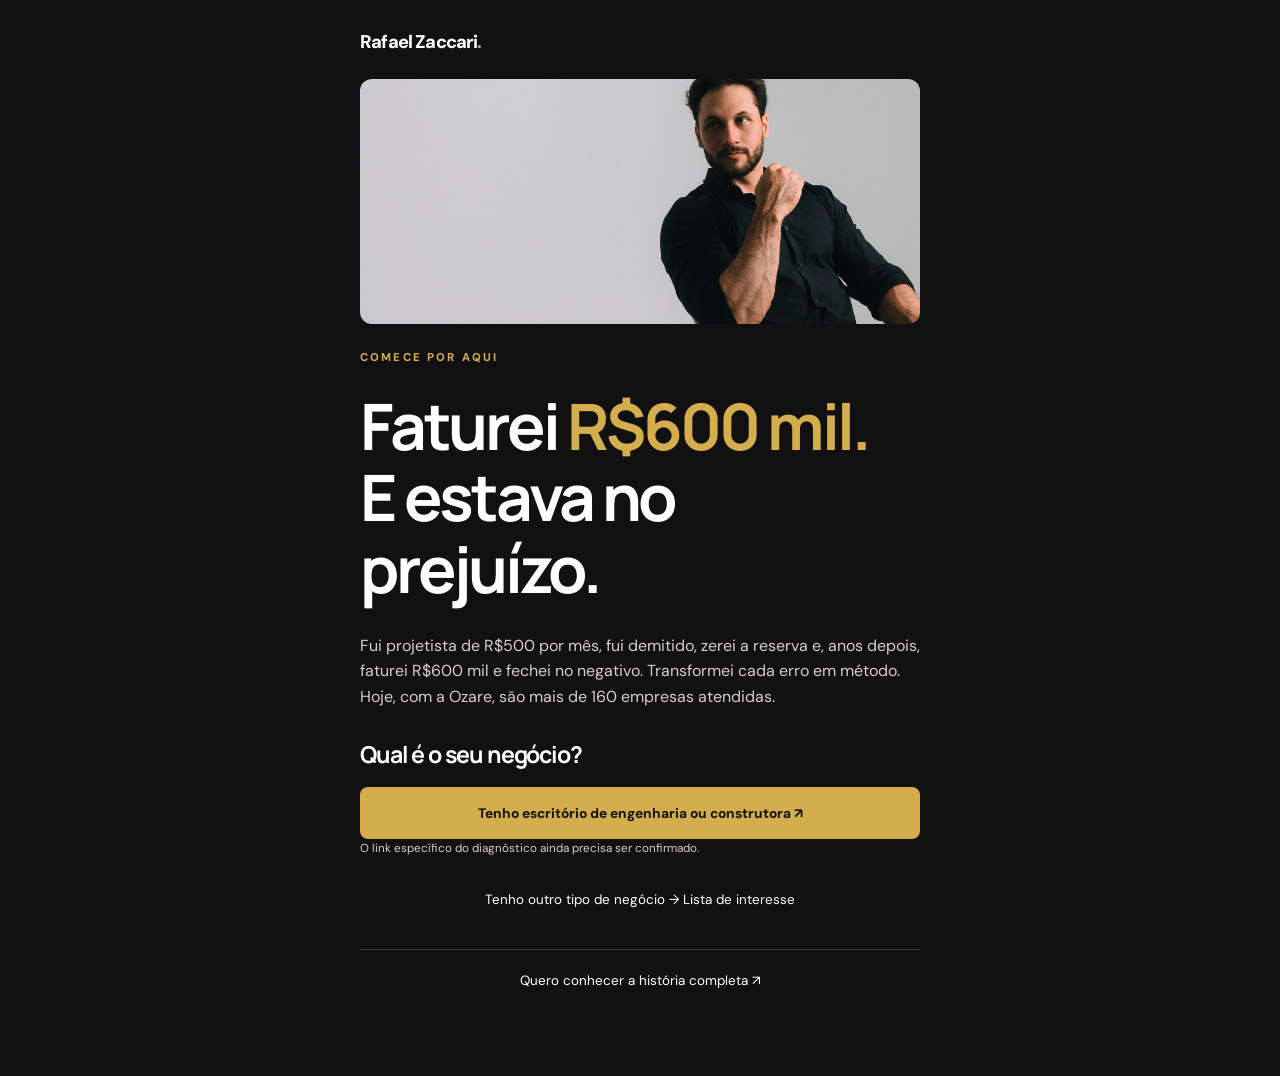
==== comece/index.html @ f2f5e9b7 "Add files via upload" ====
<!doctype html><html lang="pt-BR"><head><meta charset="utf-8"><meta name="viewport" content="width=device-width, initial-scale=1"><meta name="theme-color" content="#111112"><title>Comece aqui — Rafael Zaccari</title><meta name="description" content="Conheça Rafael Zaccari e descubra como começar a estruturar seu negócio."><link rel="icon" href="/favicon.svg" type="image/svg+xml"><link rel="stylesheet" href="/styles.css"></head><body class="start-page"><main class="start-wrap"><a class="start-brand" href="/">Rafael Zaccari<span class="gold-dot">.</span></a><div class="start-image" role="img" aria-label="Retrato de Rafael Zaccari"></div><p class="eyebrow gold">COMECE POR AQUI</p><h1>Faturei <em>R$600 mil.</em><br>E estava no prejuízo.</h1><p>Fui projetista de R$500 por mês, fui demitido, zerei a reserva e, anos depois, faturei R$600 mil e fechei no negativo. Transformei cada erro em método. Hoje, com a Ozare, são mais de 160 empresas atendidas.</p><h2>Qual é o seu negócio?</h2><a class="button full" href="https://ozare.com.br" target="_blank" rel="noopener noreferrer">Tenho escritório de engenharia ou construtora ↗</a><p class="start-notice">O link específico do diagnóstico ainda precisa ser confirmado.</p><a class="start-alt" href="/#interesse">Tenho outro tipo de negócio → Lista de interesse</a><a class="start-back" href="/#historia">Quero conhecer a história completa ↗</a></main></body></html>
---- styles.css ----
@import url('https://fonts.googleapis.com/css2?family=DM+Sans:wght@400;500;600;700;800&family=Manrope:wght@400;500;600;700;800&display=swap');:root{--black:#111112;--gold:#d4ad4d;--white:#f7f5ef;--gray:#b7b5b1}*{box-sizing:border-box}html{scroll-behavior:smooth;scroll-padding-top:78px}body{margin:0;background:var(--white);color:var(--black);font-family:'DM Sans',Arial,sans-serif;line-height:1.6}a{color:inherit;text-decoration:none}button,input,textarea{font:inherit}button,a{touch-action:manipulation}h1,h2,h3,h4,p{margin-top:0}h1,h2,h3,h4{font-family:Manrope,'DM Sans',sans-serif;line-height:1.12;letter-spacing:-.05em}h2{font-size:clamp(2.3rem,5vw,5rem)}h3{font-size:clamp(1.3rem,2vw,2rem)}.container{width:min(1200px,calc(100% - 9vw));margin:auto}.skip{position:absolute;left:-9999px;top:0;z-index:100;background:white;padding:10px}.skip:focus{left:10px}.site-header{position:sticky;top:0;z-index:30;background:#111112f2;color:white;backdrop-filter:blur(16px);border-bottom:1px solid #ffffff22}.header-inner{height:78px;width:min(1380px,calc(100% - 8vw));margin:auto;display:flex;align-items:center;justify-content:space-between;gap:25px}.wordmark,.start-brand{font-weight:800;white-space:nowrap;letter-spacing:-.045em;font-size:1.15rem}.gold-dot,.gold{color:var(--gold)}.desktop-nav{display:flex;gap:25px;font-size:.83rem}.desktop-nav a:hover,.footer a:hover{color:var(--gold)}.button{display:inline-flex;justify-content:center;align-items:center;gap:10px;padding:15px 22px;border:0;border-radius:8px;background:var(--gold);color:#17140c;font-weight:800;font-size:.86rem;transition:transform .2s,background .2s;cursor:pointer}.button:hover{transform:translateY(-2px);background:#e7c368}.button-small{padding:11px 15px;font-size:.76rem}.menu-toggle{display:none;border:0;background:none;padding:8px;cursor:pointer}.menu-toggle span{display:block;width:24px;height:2px;background:white;margin:6px}.mobile-nav{padding:20px 6vw;background:#191919}.mobile-nav a{display:block;padding:10px 0}.mobile-nav[hidden]{display:none}.eyebrow{font-size:.71rem;letter-spacing:.19em;font-weight:800;margin-bottom:22px}.eyebrow.light{color:#f1d28b}.hero-photo,.revenue-photo,.instagram-section{position:relative;background-size:cover;background-position:center;color:white}.hero-photo{min-height:min(840px,calc(100svh - 78px));background-image:linear-gradient(90deg,#080809ef 0%,#080809b3 37%,transparent 78%),url('/hero.jpg');display:flex;align-items:center}.hero-inner{position:relative;z-index:1;padding:100px 0}.hero-text{max-width:720px}.hero-text h1{font-size:clamp(4.4rem,9vw,9rem);line-height:.94;margin-bottom:28px}.hero-role{font-size:clamp(1.1rem,2vw,1.6rem);font-weight:600;max-width:530px}.hero-motto{font-size:1.05rem;color:#e2e0da;margin-top:26px}.hero-motto strong{color:white}.actions{display:flex;align-items:center;gap:24px;flex-wrap:wrap;margin-top:32px}.text-action,.inline-link{font-weight:800;font-size:.86rem}.text-action:hover,.inline-link:hover{color:var(--gold)}.hero-scroll{position:absolute;bottom:25px;left:4.5vw;font-size:.65rem;letter-spacing:.17em}.revenue-photo{min-height:700px;background-image:linear-gradient(90deg,#09090bf2 0%,#09090bd4 36%,#09090b16 75%),url('/faturei-600mil.jpg');display:flex;align-items:center}.revenue-inner{padding:120px 0}.revenue-copy{max-width:690px}.revenue-copy h2{font-size:clamp(3rem,5.6vw,6rem)}.revenue-copy h2 em,.start-wrap h1 em{font-style:normal;color:var(--gold)}.revenue-copy>p:not(.eyebrow){max-width:580px;font-size:1.06rem;color:#dedbd4}.revenue-tagline{font-weight:800;color:white!important;margin:32px 0}.section{padding:125px 0}.section-head{display:flex;justify-content:space-between;gap:60px;align-items:end;margin-bottom:55px}.section-head h2{max-width:780px;margin-bottom:0}.section-head h2 span,.duo h2 span,.big-heading span,.footer h2 span{color:var(--gold)}.section-head>p{max-width:370px}.timeline{border-top:1px solid #cfcac0}.chapter{display:grid;grid-template-columns:100px 1fr;gap:35px;padding:28px 0;border-bottom:1px solid #cfcac0}.chapter-no{font-weight:800;color:#9b812f}.chapter h3{margin-bottom:10px}.chapter p{max-width:760px;margin-bottom:0}.chapter.featured{background:#eae2ce;padding-left:20px;padding-right:20px}.story blockquote{font-size:clamp(1.7rem,3vw,3rem);font-weight:800;letter-spacing:-.04em;line-height:1.2;margin:70px 0 0;max-width:900px}.story blockquote span{color:#a58435}.duo{display:grid;grid-template-columns:1fr 1fr;background:#111112;color:white;min-height:650px}.duo-photo{background:url('/dafni.jpg') center left /cover no-repeat;min-height:580px}.duo-content{padding:clamp(50px,8vw,130px);align-self:center}.duo-content p:not(.eyebrow){max-width:530px;color:#dad9d6}.dark-section{background:#151516;color:white}.big-heading{margin-bottom:55px}.belief-grid{display:grid;grid-template-columns:repeat(3,1fr);gap:20px}.belief-grid article{border-top:2px solid var(--gold);padding:30px;background:#ffffff0a}.belief-grid article>span,.company small,.choice-card small{font-size:.67rem;letter-spacing:.12em;color:var(--gold);font-weight:800}.belief-grid p{color:#bcbab5}.ecosystem .section-head{align-items:start}.metrics{display:grid;grid-template-columns:repeat(3,1fr);gap:20px;margin:60px 0}.metrics>div{border-top:1px solid #d0c7b6;padding-top:25px}.metrics strong{display:block;font-size:clamp(2.8rem,6vw,5.5rem);letter-spacing:-.07em;line-height:1;color:#a8893b}.metrics span{display:block;margin-top:15px}.ecosystem-header{display:flex;align-items:center;justify-content:space-between;gap:20px}.company-grid{display:grid;grid-template-columns:repeat(3,1fr);gap:16px;margin:25px 0 80px}.company{background:#ebe7de;border-radius:10px;padding:32px;min-height:260px;display:flex;flex-direction:column}.company h4{font-size:1.5rem;margin:25px 0 8px}.company p{font-size:.9rem}.company>span{margin-top:auto;font-weight:800}.company.pending{opacity:.7}.method{display:grid;grid-template-columns:1fr 1.25fr;gap:60px;background:#191919;color:white;padding:clamp(28px,5vw,70px);border-radius:14px}.method h3{font-size:clamp(2rem,4vw,3.6rem)}.method ol{padding:0;margin:0;list-style:none}.method li{display:grid;grid-template-columns:42px 125px 1fr;gap:10px;align-items:start;border-bottom:1px solid #ffffff2b;padding:15px 0}.method li strong{color:var(--gold)}.method li span{font-size:.83rem;color:#c8c4bc}.instagram-section{background-image:linear-gradient(90deg,#0b0b0cf2 0%,#0b0b0cbd 60%,#0b0b0c80),url('/instagram-fundo.jpg');padding:140px 0}.instagram-inner{display:grid;grid-template-columns:1fr 1fr;gap:55px;align-items:center}.instagram-copy h2{font-size:clamp(2.8rem,5vw,5rem)}.instagram-copy p:not(.eyebrow){max-width:440px}.post-grid{display:grid;grid-template-columns:repeat(3,1fr);gap:10px}.post-card{min-height:270px;background:#d6ac4c20;border:1px solid #d6ac4c88;border-radius:10px;padding:15px;display:flex;flex-direction:column;justify-content:space-between;transition:transform .2s}.post-card:hover{transform:translateY(-5px);background:#d6ac4c35}.post-label{font-size:.66rem;letter-spacing:.1em;color:#f6d58b}.post-bottom{font-weight:800;font-size:.85rem}.talk{padding:110px 0}.talk-inner{display:grid;grid-template-columns:1.25fr 1fr;gap:80px;align-items:center}.talk p:not(.eyebrow){color:#d1cfc9}.notice{display:block;font-size:.7rem;color:#a6a39d;margin-top:12px}.choose h2{margin-bottom:20px}.choose-lead{max-width:650px}.choice-grid{display:grid;grid-template-columns:1fr 1fr;gap:18px;margin:40px 0}.choice-card{background:#eae4d8;border-radius:12px;padding:35px;display:block}.choice-card h3{margin:18px 0}.interest-panel{display:grid;grid-template-columns:1fr 1fr;gap:50px;padding:55px;background:#161617;color:white;border-radius:14px}.interest-panel form{display:grid;gap:14px}.interest-panel label{font-size:.83rem;font-weight:700}.interest-panel input,.interest-panel textarea{width:100%;display:block;margin-top:5px;background:#252526;border:1px solid #555;color:white;border-radius:7px;padding:12px;outline-offset:3px}.form-feedback{font-size:.8rem;color:#f0d58e}.footer{padding:95px 0 30px}.footer h2{font-size:clamp(2.5rem,5vw,5rem)}.footer-bottom{display:flex;justify-content:space-between;gap:20px;align-items:center;border-top:1px solid #ffffff36;padding-top:25px;margin-top:85px;font-size:.78rem}.footer-bottom>div{display:flex;gap:25px;flex-wrap:wrap}.start-page{background:#111112;color:white}.start-wrap{width:min(560px,calc(100% - 40px));margin:auto;padding:28px 0 65px}.start-brand{display:inline-block;margin-bottom:22px}.start-image{height:245px;background:url('/hero.jpg') center right /cover;border-radius:12px}.start-wrap .eyebrow{margin-top:25px}.start-wrap h1{font-size:clamp(2.6rem,7vw,4rem);margin:20px 0 28px}.start-wrap>p:not(.eyebrow){color:#d2d0c9}.start-wrap h2{font-size:1.45rem;margin-top:32px}.full{width:100%}.start-notice{font-size:.73rem!important}.start-alt,.start-back{display:block;text-align:center;padding:20px 0;font-size:.84rem}.start-back{border-top:1px solid #ffffff2a;margin-top:18px}@media(max-width:900px){.desktop-nav,.header-cta{display:none}.menu-toggle{display:block}.section-head,.talk-inner,.instagram-inner,.interest-panel,.method{grid-template-columns:1fr;display:grid;gap:25px}.belief-grid,.company-grid{grid-template-columns:1fr}.duo{grid-template-columns:1fr}.duo-photo{min-height:500px;background-position:center 25%}.duo-content{padding:65px 7vw}.metrics{gap:15px}.post-card{min-height:190px}.hero-photo{background-position:58% center}.revenue-photo{background-position:58% center}.section{padding:85px 0}}@media(max-width:600px){.container{width:calc(100% - 38px)}.header-inner{height:66px;width:calc(100% - 38px)}.hero-photo{min-height:780px;background-image:linear-gradient(0deg,#080809fa 0%,#080809e8 37%,#08080933 90%),url('/hero.jpg');background-position:65% top;align-items:end}.hero-inner{padding:300px 0 100px}.hero-text h1{font-size:clamp(3.9rem,15vw,6rem)}.hero-scroll{left:19px}.revenue-photo{min-height:790px;background-image:linear-gradient(0deg,#080809f7 0%,#080809e5 50%,#08080925 100%),url('/faturei-600mil.jpg');background-position:70% top;align-items:end}.revenue-inner{padding:280px 0 70px}.revenue-copy h2{font-size:clamp(2.6rem,10vw,4.3rem)}.chapter{grid-template-columns:45px 1fr;gap:12px}.chapter.featured{padding:20px 12px}.duo-photo{min-height:400px;background-position:26% center}.metrics{grid-template-columns:1fr}.metrics>div{padding-top:15px}.company-grid{margin-bottom:40px}.method li{grid-template-columns:30px 1fr;gap:6px}.method li span{grid-column:2}.instagram-section{padding:95px 0}.post-grid{grid-template-columns:1fr 1fr}.post-card{min-height:165px}.post-card:last-child{grid-column:1/-1;min-height:110px}.choice-grid{grid-template-columns:1fr}.interest-panel{padding:30px 22px}.footer-bottom{align-items:start;flex-direction:column}.start-image{height:205px}}@media(prefers-reduced-motion:reduce){html{scroll-behavior:auto}*,*:before,*:after{transition:none!important}}
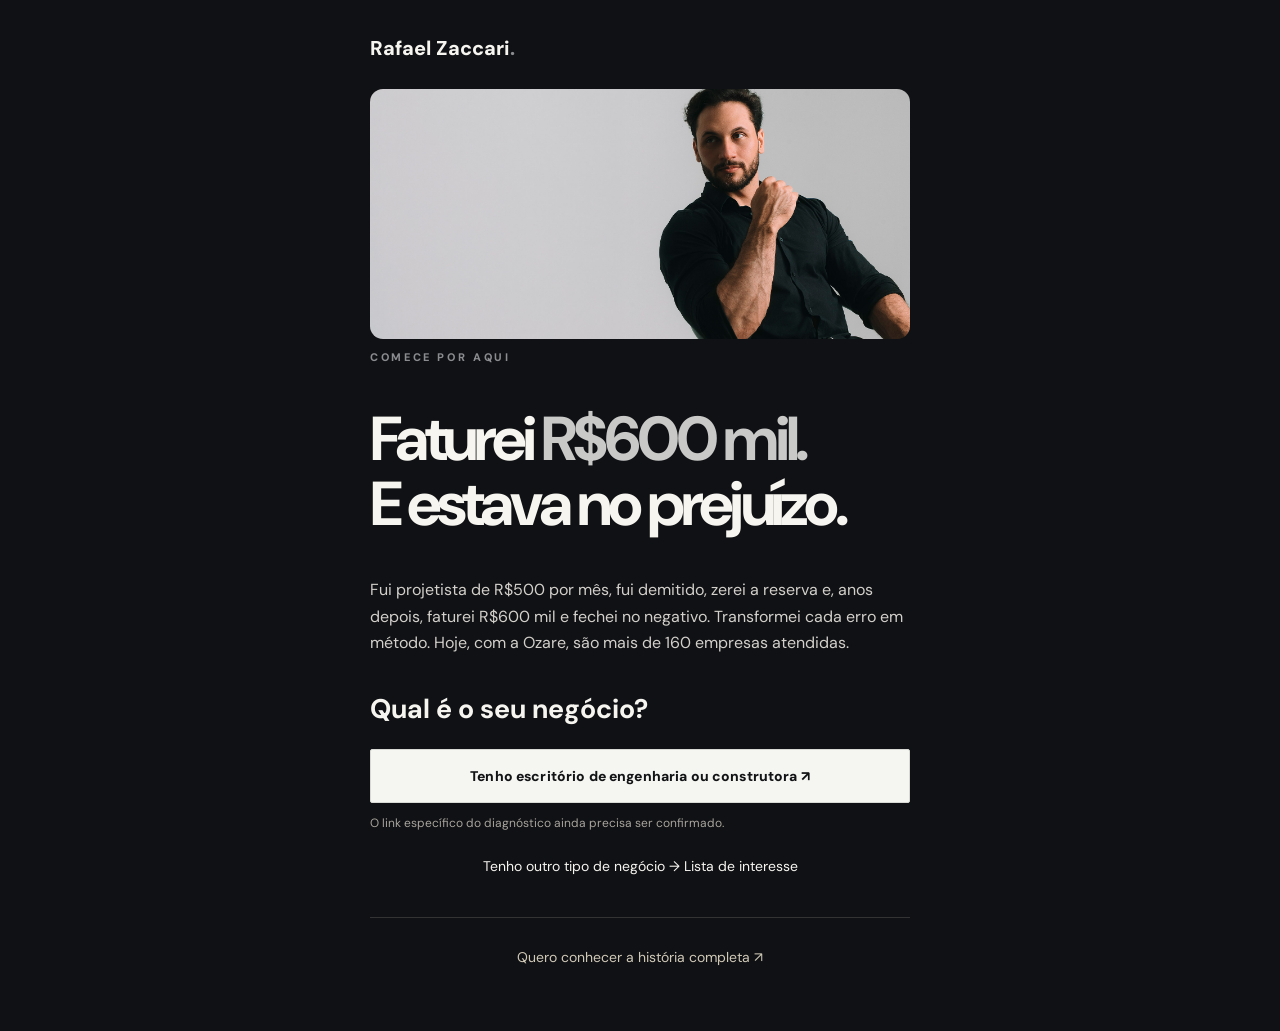
==== commit d64f54d7: "Add files via upload" ====
--- a/comece/index.html
+++ b/comece/index.html
@@ -1 +1 @@
-<!doctype html><html lang="pt-BR"><head><meta charset="utf-8"><meta name="viewport" content="width=device-width, initial-scale=1"><meta name="theme-color" content="#111112"><title>Comece aqui — Rafael Zaccari</title><meta name="description" content="Conheça Rafael Zaccari e descubra como começar a estruturar seu negócio."><link rel="icon" href="/favicon.svg" type="image/svg+xml"><link rel="stylesheet" href="/styles.css"></head><body class="start-page"><main class="start-wrap"><a class="start-brand" href="/">Rafael Zaccari<span class="gold-dot">.</span></a><div class="start-image" role="img" aria-label="Retrato de Rafael Zaccari"></div><p class="eyebrow gold">COMECE POR AQUI</p><h1>Faturei <em>R$600 mil.</em><br>E estava no prejuízo.</h1><p>Fui projetista de R$500 por mês, fui demitido, zerei a reserva e, anos depois, faturei R$600 mil e fechei no negativo. Transformei cada erro em método. Hoje, com a Ozare, são mais de 160 empresas atendidas.</p><h2>Qual é o seu negócio?</h2><a class="button full" href="https://ozare.com.br" target="_blank" rel="noopener noreferrer">Tenho escritório de engenharia ou construtora ↗</a><p class="start-notice">O link específico do diagnóstico ainda precisa ser confirmado.</p><a class="start-alt" href="/#interesse">Tenho outro tipo de negócio → Lista de interesse</a><a class="start-back" href="/#historia">Quero conhecer a história completa ↗</a></main></body></html>+<!doctype html><html lang="pt-BR"><head><meta charset="utf-8"><meta name="viewport" content="width=device-width,initial-scale=1"><meta name="theme-color" content="#111113"><link rel="stylesheet" href="/styles.css"><link rel="icon" href="/favicon.svg" type="image/svg+xml"><title>Comece aqui | Rafael Zaccari</title><meta name="description" content="Descubra por onde começar a estruturar sua empresa. Rafael Zaccari, fundador do ecossistema Ozare."></head><body class="start-page"><main class="start-wrap"><a class="start-brand" href="/">Rafael Zaccari<span class="gold-dot">.</span></a><div class="start-image" role="img" aria-label="Retrato de Rafael Zaccari"></div><p class="eyebrow gold">COMECE POR AQUI</p><h1>Faturei <em>R$600 mil.</em><br>E estava no prejuízo.</h1><p>Fui projetista de R$500 por mês, fui demitido, zerei a reserva e, anos depois, faturei R$600 mil e fechei no negativo. Transformei cada erro em método. Hoje, com a Ozare, são mais de 160 empresas atendidas.</p><h2>Qual é o seu negócio?</h2><a class="button full" href="https://ozare.com.br">Tenho escritório de engenharia ou construtora ↗</a><p class="start-notice">O link específico do diagnóstico ainda precisa ser confirmado.</p><a class="start-alt" href="/#interesse">Tenho outro tipo de negócio → Lista de interesse</a><a class="start-back" href="/#historia">Quero conhecer a história completa ↗</a></main></body></html>
--- a/styles.css
+++ b/styles.css
@@ -1 +1,16 @@
-@import url('https://fonts.googleapis.com/css2?family=DM+Sans:wght@400;500;600;700;800&family=Manrope:wght@400;500;600;700;800&display=swap');:root{--black:#111112;--gold:#d4ad4d;--white:#f7f5ef;--gray:#b7b5b1}*{box-sizing:border-box}html{scroll-behavior:smooth;scroll-padding-top:78px}body{margin:0;background:var(--white);color:var(--black);font-family:'DM Sans',Arial,sans-serif;line-height:1.6}a{color:inherit;text-decoration:none}button,input,textarea{font:inherit}button,a{touch-action:manipulation}h1,h2,h3,h4,p{margin-top:0}h1,h2,h3,h4{font-family:Manrope,'DM Sans',sans-serif;line-height:1.12;letter-spacing:-.05em}h2{font-size:clamp(2.3rem,5vw,5rem)}h3{font-size:clamp(1.3rem,2vw,2rem)}.container{width:min(1200px,calc(100% - 9vw));margin:auto}.skip{position:absolute;left:-9999px;top:0;z-index:100;background:white;padding:10px}.skip:focus{left:10px}.site-header{position:sticky;top:0;z-index:30;background:#111112f2;color:white;backdrop-filter:blur(16px);border-bottom:1px solid #ffffff22}.header-inner{height:78px;width:min(1380px,calc(100% - 8vw));margin:auto;display:flex;align-items:center;justify-content:space-between;gap:25px}.wordmark,.start-brand{font-weight:800;white-space:nowrap;letter-spacing:-.045em;font-size:1.15rem}.gold-dot,.gold{color:var(--gold)}.desktop-nav{display:flex;gap:25px;font-size:.83rem}.desktop-nav a:hover,.footer a:hover{color:var(--gold)}.button{display:inline-flex;justify-content:center;align-items:center;gap:10px;padding:15px 22px;border:0;border-radius:8px;background:var(--gold);color:#17140c;font-weight:800;font-size:.86rem;transition:transform .2s,background .2s;cursor:pointer}.button:hover{transform:translateY(-2px);background:#e7c368}.button-small{padding:11px 15px;font-size:.76rem}.menu-toggle{display:none;border:0;background:none;padding:8px;cursor:pointer}.menu-toggle span{display:block;width:24px;height:2px;background:white;margin:6px}.mobile-nav{padding:20px 6vw;background:#191919}.mobile-nav a{display:block;padding:10px 0}.mobile-nav[hidden]{display:none}.eyebrow{font-size:.71rem;letter-spacing:.19em;font-weight:800;margin-bottom:22px}.eyebrow.light{color:#f1d28b}.hero-photo,.revenue-photo,.instagram-section{position:relative;background-size:cover;background-position:center;color:white}.hero-photo{min-height:min(840px,calc(100svh - 78px));background-image:linear-gradient(90deg,#080809ef 0%,#080809b3 37%,transparent 78%),url('/hero.jpg');display:flex;align-items:center}.hero-inner{position:relative;z-index:1;padding:100px 0}.hero-text{max-width:720px}.hero-text h1{font-size:clamp(4.4rem,9vw,9rem);line-height:.94;margin-bottom:28px}.hero-role{font-size:clamp(1.1rem,2vw,1.6rem);font-weight:600;max-width:530px}.hero-motto{font-size:1.05rem;color:#e2e0da;margin-top:26px}.hero-motto strong{color:white}.actions{display:flex;align-items:center;gap:24px;flex-wrap:wrap;margin-top:32px}.text-action,.inline-link{font-weight:800;font-size:.86rem}.text-action:hover,.inline-link:hover{color:var(--gold)}.hero-scroll{position:absolute;bottom:25px;left:4.5vw;font-size:.65rem;letter-spacing:.17em}.revenue-photo{min-height:700px;background-image:linear-gradient(90deg,#09090bf2 0%,#09090bd4 36%,#09090b16 75%),url('/faturei-600mil.jpg');display:flex;align-items:center}.revenue-inner{padding:120px 0}.revenue-copy{max-width:690px}.revenue-copy h2{font-size:clamp(3rem,5.6vw,6rem)}.revenue-copy h2 em,.start-wrap h1 em{font-style:normal;color:var(--gold)}.revenue-copy>p:not(.eyebrow){max-width:580px;font-size:1.06rem;color:#dedbd4}.revenue-tagline{font-weight:800;color:white!important;margin:32px 0}.section{padding:125px 0}.section-head{display:flex;justify-content:space-between;gap:60px;align-items:end;margin-bottom:55px}.section-head h2{max-width:780px;margin-bottom:0}.section-head h2 span,.duo h2 span,.big-heading span,.footer h2 span{color:var(--gold)}.section-head>p{max-width:370px}.timeline{border-top:1px solid #cfcac0}.chapter{display:grid;grid-template-columns:100px 1fr;gap:35px;padding:28px 0;border-bottom:1px solid #cfcac0}.chapter-no{font-weight:800;color:#9b812f}.chapter h3{margin-bottom:10px}.chapter p{max-width:760px;margin-bottom:0}.chapter.featured{background:#eae2ce;padding-left:20px;padding-right:20px}.story blockquote{font-size:clamp(1.7rem,3vw,3rem);font-weight:800;letter-spacing:-.04em;line-height:1.2;margin:70px 0 0;max-width:900px}.story blockquote span{color:#a58435}.duo{display:grid;grid-template-columns:1fr 1fr;background:#111112;color:white;min-height:650px}.duo-photo{background:url('/dafni.jpg') center left /cover no-repeat;min-height:580px}.duo-content{padding:clamp(50px,8vw,130px);align-self:center}.duo-content p:not(.eyebrow){max-width:530px;color:#dad9d6}.dark-section{background:#151516;color:white}.big-heading{margin-bottom:55px}.belief-grid{display:grid;grid-template-columns:repeat(3,1fr);gap:20px}.belief-grid article{border-top:2px solid var(--gold);padding:30px;background:#ffffff0a}.belief-grid article>span,.company small,.choice-card small{font-size:.67rem;letter-spacing:.12em;color:var(--gold);font-weight:800}.belief-grid p{color:#bcbab5}.ecosystem .section-head{align-items:start}.metrics{display:grid;grid-template-columns:repeat(3,1fr);gap:20px;margin:60px 0}.metrics>div{border-top:1px solid #d0c7b6;padding-top:25px}.metrics strong{display:block;font-size:clamp(2.8rem,6vw,5.5rem);letter-spacing:-.07em;line-height:1;color:#a8893b}.metrics span{display:block;margin-top:15px}.ecosystem-header{display:flex;align-items:center;justify-content:space-between;gap:20px}.company-grid{display:grid;grid-template-columns:repeat(3,1fr);gap:16px;margin:25px 0 80px}.company{background:#ebe7de;border-radius:10px;padding:32px;min-height:260px;display:flex;flex-direction:column}.company h4{font-size:1.5rem;margin:25px 0 8px}.company p{font-size:.9rem}.company>span{margin-top:auto;font-weight:800}.company.pending{opacity:.7}.method{display:grid;grid-template-columns:1fr 1.25fr;gap:60px;background:#191919;color:white;padding:clamp(28px,5vw,70px);border-radius:14px}.method h3{font-size:clamp(2rem,4vw,3.6rem)}.method ol{padding:0;margin:0;list-style:none}.method li{display:grid;grid-template-columns:42px 125px 1fr;gap:10px;align-items:start;border-bottom:1px solid #ffffff2b;padding:15px 0}.method li strong{color:var(--gold)}.method li span{font-size:.83rem;color:#c8c4bc}.instagram-section{background-image:linear-gradient(90deg,#0b0b0cf2 0%,#0b0b0cbd 60%,#0b0b0c80),url('/instagram-fundo.jpg');padding:140px 0}.instagram-inner{display:grid;grid-template-columns:1fr 1fr;gap:55px;align-items:center}.instagram-copy h2{font-size:clamp(2.8rem,5vw,5rem)}.instagram-copy p:not(.eyebrow){max-width:440px}.post-grid{display:grid;grid-template-columns:repeat(3,1fr);gap:10px}.post-card{min-height:270px;background:#d6ac4c20;border:1px solid #d6ac4c88;border-radius:10px;padding:15px;display:flex;flex-direction:column;justify-content:space-between;transition:transform .2s}.post-card:hover{transform:translateY(-5px);background:#d6ac4c35}.post-label{font-size:.66rem;letter-spacing:.1em;color:#f6d58b}.post-bottom{font-weight:800;font-size:.85rem}.talk{padding:110px 0}.talk-inner{display:grid;grid-template-columns:1.25fr 1fr;gap:80px;align-items:center}.talk p:not(.eyebrow){color:#d1cfc9}.notice{display:block;font-size:.7rem;color:#a6a39d;margin-top:12px}.choose h2{margin-bottom:20px}.choose-lead{max-width:650px}.choice-grid{display:grid;grid-template-columns:1fr 1fr;gap:18px;margin:40px 0}.choice-card{background:#eae4d8;border-radius:12px;padding:35px;display:block}.choice-card h3{margin:18px 0}.interest-panel{display:grid;grid-template-columns:1fr 1fr;gap:50px;padding:55px;background:#161617;color:white;border-radius:14px}.interest-panel form{display:grid;gap:14px}.interest-panel label{font-size:.83rem;font-weight:700}.interest-panel input,.interest-panel textarea{width:100%;display:block;margin-top:5px;background:#252526;border:1px solid #555;color:white;border-radius:7px;padding:12px;outline-offset:3px}.form-feedback{font-size:.8rem;color:#f0d58e}.footer{padding:95px 0 30px}.footer h2{font-size:clamp(2.5rem,5vw,5rem)}.footer-bottom{display:flex;justify-content:space-between;gap:20px;align-items:center;border-top:1px solid #ffffff36;padding-top:25px;margin-top:85px;font-size:.78rem}.footer-bottom>div{display:flex;gap:25px;flex-wrap:wrap}.start-page{background:#111112;color:white}.start-wrap{width:min(560px,calc(100% - 40px));margin:auto;padding:28px 0 65px}.start-brand{display:inline-block;margin-bottom:22px}.start-image{height:245px;background:url('/hero.jpg') center right /cover;border-radius:12px}.start-wrap .eyebrow{margin-top:25px}.start-wrap h1{font-size:clamp(2.6rem,7vw,4rem);margin:20px 0 28px}.start-wrap>p:not(.eyebrow){color:#d2d0c9}.start-wrap h2{font-size:1.45rem;margin-top:32px}.full{width:100%}.start-notice{font-size:.73rem!important}.start-alt,.start-back{display:block;text-align:center;padding:20px 0;font-size:.84rem}.start-back{border-top:1px solid #ffffff2a;margin-top:18px}@media(max-width:900px){.desktop-nav,.header-cta{display:none}.menu-toggle{display:block}.section-head,.talk-inner,.instagram-inner,.interest-panel,.method{grid-template-columns:1fr;display:grid;gap:25px}.belief-grid,.company-grid{grid-template-columns:1fr}.duo{grid-template-columns:1fr}.duo-photo{min-height:500px;background-position:center 25%}.duo-content{padding:65px 7vw}.metrics{gap:15px}.post-card{min-height:190px}.hero-photo{background-position:58% center}.revenue-photo{background-position:58% center}.section{padding:85px 0}}@media(max-width:600px){.container{width:calc(100% - 38px)}.header-inner{height:66px;width:calc(100% - 38px)}.hero-photo{min-height:780px;background-image:linear-gradient(0deg,#080809fa 0%,#080809e8 37%,#08080933 90%),url('/hero.jpg');background-position:65% top;align-items:end}.hero-inner{padding:300px 0 100px}.hero-text h1{font-size:clamp(3.9rem,15vw,6rem)}.hero-scroll{left:19px}.revenue-photo{min-height:790px;background-image:linear-gradient(0deg,#080809f7 0%,#080809e5 50%,#08080925 100%),url('/faturei-600mil.jpg');background-position:70% top;align-items:end}.revenue-inner{padding:280px 0 70px}.revenue-copy h2{font-size:clamp(2.6rem,10vw,4.3rem)}.chapter{grid-template-columns:45px 1fr;gap:12px}.chapter.featured{padding:20px 12px}.duo-photo{min-height:400px;background-position:26% center}.metrics{grid-template-columns:1fr}.metrics>div{padding-top:15px}.company-grid{margin-bottom:40px}.method li{grid-template-columns:30px 1fr;gap:6px}.method li span{grid-column:2}.instagram-section{padding:95px 0}.post-grid{grid-template-columns:1fr 1fr}.post-card{min-height:165px}.post-card:last-child{grid-column:1/-1;min-height:110px}.choice-grid{grid-template-columns:1fr}.interest-panel{padding:30px 22px}.footer-bottom{align-items:start;flex-direction:column}.start-image{height:205px}}@media(prefers-reduced-motion:reduce){html{scroll-behavior:auto}*,*:before,*:after{transition:none!important}}+@import url('https://fonts.googleapis.com/css2?family=DM+Sans:wght@400;500;600;700;800&display=swap');:root{--ink:#111113;--paper:#f2f0eb;--white:#faf9f5;--gold:#c8a449;--line:#d6d3cb;--muted:#77746f}*{box-sizing:border-box}html{scroll-behavior:smooth;scroll-padding-top:84px}body{margin:0;background:var(--paper);color:var(--ink);font-family:'DM Sans',Arial,sans-serif;-webkit-font-smoothing:antialiased}a{color:inherit;text-decoration:none}button,input,textarea{font:inherit}button,a{touch-action:manipulation}button:focus-visible,a:focus-visible,input:focus-visible,textarea:focus-visible{outline:3px solid var(--gold);outline-offset:4px}.container{width:min(1420px,calc(100% - 112px));margin:auto}.skip{position:absolute;left:-9999px}.skip:focus{left:10px;top:10px;background:white;z-index:200}.site-header{position:sticky;top:0;z-index:50;background:rgba(242,240,235,.97);backdrop-filter:blur(18px);border-bottom:1px solid #dedbd5}.header-inner{height:76px;width:min(1640px,calc(100% - 80px));margin:auto;display:flex;align-items:center;gap:36px}.wordmark,.start-brand{font-size:20px;font-weight:800;white-space:nowrap}.gold-dot,.gold{color:var(--gold)}.desktop-nav{display:flex;align-items:center;gap:32px;margin-left:auto;font-size:14px;font-weight:600}.desktop-nav a:hover,.inline-link:hover{color:#94732b}.button{display:inline-flex;align-items:center;justify-content:center;gap:15px;border:0;border-radius:9px;background:var(--gold);color:#101010;padding:17px 24px;font-size:14px;font-weight:800;cursor:pointer;transition:background .2s,transform .2s}.button:hover{background:#e0bd64;transform:translateY(-2px)}.button-small{padding:14px 19px;white-space:nowrap}.menu-toggle,.mobile-nav{display:none}.eyebrow{font-size:11px;font-weight:800;letter-spacing:.19em;text-transform:uppercase}.eyebrow.light{color:#d2cbc1}.hero-photo,.revenue-photo,.instagram-section{position:relative;background-position:center;background-size:cover;color:var(--white)}.hero-photo{min-height:calc(100svh - 76px);background-image:linear-gradient(90deg,rgba(0,0,0,.88) 0%,rgba(0,0,0,.60) 34%,rgba(0,0,0,.04) 74%),url('/hero.jpg');display:flex;align-items:center}.hero-inner{position:relative;z-index:1;padding:95px 0 120px}.hero-text{max-width:730px}.hero-text h1{font-size:clamp(76px,8.2vw,150px);letter-spacing:-.085em;line-height:.89;margin:28px 0 35px}.hero-role{font-size:clamp(18px,2vw,29px);font-weight:600;max-width:600px;line-height:1.4}.hero-motto{font-size:clamp(15px,1.35vw,19px);line-height:1.6;color:#d5d2cb;margin-top:28px}.hero-motto strong{color:white}.actions{display:flex;align-items:center;gap:30px;margin-top:42px;flex-wrap:wrap}.text-action{font-size:14px;font-weight:700}.text-action:hover{color:var(--gold)}.hero-scroll{position:absolute;bottom:27px;left:max(56px,calc((100vw - 1420px)/2));font-size:10px;letter-spacing:.18em;color:#c5c3c0}.hero-scroll span{margin-left:12px}.revenue-photo{min-height:760px;background-image:linear-gradient(90deg,rgba(0,0,0,.60),rgba(0,0,0,.16) 62%,rgba(0,0,0,0)),url('/faturei-600mil.jpg');display:flex;align-items:center}.revenue-inner{padding:110px 0}.revenue-copy{max-width:710px}.revenue-copy h2{font-size:clamp(49px,5.8vw,92px);line-height:1.02;letter-spacing:-.07em;margin:28px 0}.revenue-copy h2 em{font-style:normal;color:var(--gold)}.revenue-copy>p:not(.eyebrow){font-size:clamp(17px,1.45vw,21px);line-height:1.65;max-width:590px;color:#e0deda}.revenue-tagline{font-weight:800;color:white!important;margin:24px 0 34px}.section{padding:125px 0}.section-head{display:grid;grid-template-columns:1.3fr .7fr;gap:60px;align-items:end;margin:18px 0 65px}.section h2,.duo h2,.talk h2{font-size:clamp(42px,5.4vw,86px);line-height:1.07;letter-spacing:-.065em;margin:18px 0 0}.section-head h2 span,.duo h2 span,.big-heading span,.ecosystem h2 span{color:#99968f}.section-head>p{font-size:18px;line-height:1.65;color:#625e58;max-width:480px}.timeline{max-width:1050px;margin:auto}.chapter{display:grid;grid-template-columns:130px 1fr;gap:26px;padding:35px 35px;border-top:1px solid var(--line)}.chapter-no{font-size:58px;line-height:1;font-weight:800;color:#bcb9b2;letter-spacing:-.08em}.chapter h3{font-size:27px;letter-spacing:-.04em;margin:0 0 12px}.chapter p{font-size:17px;line-height:1.65;max-width:720px;margin:0;color:#55514d}.chapter.featured{background:#1a1918;border-radius:14px;border:0;margin:8px 0;color:white}.chapter.featured .chapter-no{color:var(--gold)}.chapter.featured p{color:#e3e0d8}.story blockquote{text-align:center;font-size:clamp(29px,3.6vw,55px);line-height:1.25;letter-spacing:-.045em;font-weight:800;max-width:1120px;margin:115px auto 0}.story blockquote span{color:#9b7b31}.duo{display:grid;grid-template-columns:1fr 1fr;min-height:610px;background:#e6e4df}.duo-photo{background:url('/dafni.jpg') center center/cover no-repeat;min-height:530px}.duo-content{padding:95px clamp(40px,7vw,140px);align-self:center}.duo-content h2{font-size:clamp(42px,4vw,69px)}.duo-content>p:last-child{font-size:19px;line-height:1.75;max-width:550px}.dark-section{background:var(--ink);color:var(--white)}.big-heading{margin-bottom:65px!important}.belief-grid{display:grid;grid-template-columns:repeat(3,1fr);gap:16px}.belief-grid article{border:1px solid #373737;border-radius:15px;padding:38px 30px;min-height:355px;display:flex;flex-direction:column}.belief-grid article>span,.company small,.choice-card small{font-size:11px;letter-spacing:.15em;font-weight:800;color:var(--gold)}.belief-grid h3{font-size:clamp(23px,2.1vw,32px);letter-spacing:-.045em;line-height:1.2}.belief-grid p{font-size:15px;line-height:1.65;color:#b5b4b2;margin-top:auto}.metrics{display:grid;grid-template-columns:repeat(3,1fr);border-block:1px solid var(--line);padding:43px 0;margin:65px 0 75px;gap:30px}.metrics div{display:flex;flex-direction:column}.metrics strong{font-size:clamp(55px,6vw,92px);line-height:1;letter-spacing:-.075em}.metrics span{font-size:14px;color:#615e58;margin-top:12px}.ecosystem-header{display:flex;justify-content:space-between;align-items:center;gap:20px}.ecosystem-header h3,.method h3{font-size:30px;letter-spacing:-.045em}.inline-link{font-weight:800;font-size:15px}.company-grid{display:grid;grid-template-columns:repeat(3,1fr);gap:16px;margin:15px 0 100px}.company{display:flex;flex-direction:column;min-height:280px;padding:32px;border:1px solid #d5d0c7;border-radius:14px;background:#f9f8f5}.company h4{font-size:29px;letter-spacing:-.05em;margin:25px 0 12px}.company p{line-height:1.6;color:#5e5a53}.company>span{margin-top:auto;font-weight:800}.company.pending{background:#eae8e2;color:#7b776e}.method{border-top:1px solid var(--line);padding-top:55px}.method ol{list-style:none;display:grid;grid-template-columns:repeat(5,1fr);gap:12px;padding:0;margin-top:30px}.method li{display:flex;flex-direction:column;gap:13px;padding:25px 15px;border-top:3px solid var(--gold);background:#e7e4dc;min-height:200px}.method li strong{font-size:12px;color:#9a7a31}.method li b{font-size:20px}.method li span{font-size:13px;line-height:1.5;color:#605d57}.instagram-section{background-image:linear-gradient(90deg,rgba(0,0,0,.78),rgba(0,0,0,.38)),url('/instagram-fundo.jpg');min-height:720px;display:flex;align-items:center}.instagram-inner{display:grid;grid-template-columns:.95fr 1.05fr;align-items:center;gap:60px;padding:100px 0}.instagram-copy h2{font-size:clamp(47px,5.4vw,86px);letter-spacing:-.065em;line-height:1.04;margin:22px 0 30px}.instagram-copy p:not(.eyebrow){font-size:19px;line-height:1.6;max-width:470px}.instagram-copy .button{margin-top:25px}.post-grid{display:grid;grid-template-columns:repeat(3,1fr);gap:13px}.post-card{min-height:290px;padding:20px 16px;display:flex;flex-direction:column;justify-content:space-between;background:rgba(17,17,19,.82);border:1px solid rgba(255,255,255,.33);border-radius:13px;backdrop-filter:blur(9px);transition:transform .2s,background .2s}.post-card:hover{transform:translateY(-6px);background:rgba(17,17,19,.95)}.post-label{font-size:10px;letter-spacing:.14em;color:#e6c876;font-weight:800}.post-bottom{font-size:15px;font-weight:800;line-height:1.5}.post-bottom span{display:block;font-size:30px;margin-top:14px;color:var(--gold)}.talk{padding:100px 0}.talk-inner{display:grid;grid-template-columns:1.3fr .7fr;gap:80px;align-items:center}.talk h2{font-size:clamp(43px,4.3vw,68px)}.talk-inner>div:last-child p{font-size:18px;line-height:1.65;color:#d4d2cf}.notice{display:block;font-size:12px;line-height:1.5;color:#a79f91;margin-top:12px}.choose-lead{font-size:19px;line-height:1.6;max-width:660px}.choice-grid{display:grid;grid-template-columns:repeat(2,1fr);gap:18px;margin:55px 0 80px}.choice-card{display:flex;flex-direction:column;min-height:320px;background:#faf9f5;border:1px solid #d7d3ca;border-radius:15px;padding:38px}.choice-card h3{font-size:clamp(26px,2.8vw,40px);line-height:1.18;letter-spacing:-.05em;margin:25px 0 10px}.choice-card p{line-height:1.6;color:#65615b}.choice-card .inline-link{margin-top:auto}.interest-panel{display:grid;grid-template-columns:1fr 1fr;gap:75px;background:#e8e5dd;border-radius:17px;padding:65px}.interest-panel h3{font-size:clamp(30px,3.4vw,50px);letter-spacing:-.05em;line-height:1.15}.interest-panel p{line-height:1.65;color:#615d56}#interest-form{display:grid;gap:16px}#interest-form label{display:grid;gap:8px;font-size:13px;font-weight:800}#interest-form input,#interest-form textarea{width:100%;padding:14px 15px;border:1px solid #c7c2b8;border-radius:7px;background:#faf9f5;color:#111;resize:vertical}#interest-form button{justify-self:start}.form-feedback{font-size:13px;margin:0}.footer{padding:95px 0 30px}.footer h2{font-size:clamp(42px,5.6vw,85px);line-height:1.12;letter-spacing:-.06em}.footer h2 span{color:var(--gold)}.footer-bottom{border-top:1px solid #3c3b39;margin-top:90px;padding-top:25px;display:flex;justify-content:space-between;gap:20px;font-size:13px;color:#bdbbb6}.footer-bottom>div{display:flex;flex-wrap:wrap;gap:20px}.start-page{background:#111113;color:#f7f5f0}.start-wrap{width:min(540px,calc(100% - 36px));margin:0 auto;padding:35px 0 65px}.start-brand{display:block;margin-bottom:28px}.start-image{height:250px;border-radius:13px;background:url('/hero.jpg') 70% center/cover}.start-wrap h1{font-size:clamp(39px,9vw,62px);line-height:1.05;letter-spacing:-.065em}.start-wrap h1 em{font-style:normal;color:var(--gold)}.start-wrap>p:not(.eyebrow):not(.start-notice){font-size:16px;line-height:1.65;color:#d3d0cb}.start-wrap h2{font-size:27px;margin-top:35px}.full{width:100%;text-align:center}.start-notice{font-size:12px;color:#a8a49d}.start-alt,.start-back{display:block;margin-top:26px;text-align:center;font-size:14px}.start-back{border-top:1px solid #333;padding-top:30px;margin-top:42px;color:#d0c9b8}@media(max-width:1050px){.desktop-nav{gap:14px}.desktop-nav a{font-size:12px}.header-inner{gap:18px}.container{width:min(100% - 64px,1420px)}.duo-content{padding:60px 40px}.post-grid{grid-template-columns:1fr}.post-card{min-height:115px}.post-bottom span{display:inline;margin-left:10px;font-size:20px}.method ol{grid-template-columns:repeat(3,1fr)}}@media(max-width:760px){.container{width:calc(100% - 36px)}.header-inner{width:calc(100% - 30px);height:68px;gap:12px}.wordmark{font-size:17px}.desktop-nav{display:none}.header-cta{font-size:10px;padding:10px 11px;margin-left:auto;max-width:170px}.header-cta span{display:none}.menu-toggle{display:flex;flex-direction:column;justify-content:center;gap:5px;background:none;border:0;padding:8px;cursor:pointer}.menu-toggle span{width:22px;height:2px;background:#111}.mobile-nav:not([hidden]){display:flex;flex-direction:column;gap:18px;padding:22px;background:var(--paper);border-top:1px solid var(--line)}.mobile-nav a{font-weight:700}.hero-photo{min-height:780px;align-items:end;background-image:linear-gradient(0deg,rgba(0,0,0,.96) 0%,rgba(0,0,0,.55) 45%,rgba(0,0,0,.04) 90%),url('/hero.jpg');background-position:66% center}.hero-inner{padding:350px 0 80px}.hero-text h1{font-size:clamp(64px,16vw,105px);margin:18px 0}.hero-role{font-size:17px}.hero-motto{font-size:15px}.hero-scroll{display:none}.actions{gap:22px;margin-top:30px}.revenue-photo{min-height:820px;align-items:end;background-image:linear-gradient(0deg,rgba(0,0,0,.98) 0%,rgba(0,0,0,.7) 45%,rgba(0,0,0,.02) 90%),url('/faturei-600mil.jpg');background-position:69% center}.revenue-inner{padding:350px 0 65px}.revenue-copy h2{font-size:clamp(43px,10vw,66px)}.revenue-copy>p:not(.eyebrow){font-size:16px}.section{padding:80px 0}.section-head{display:block;margin-bottom:40px}.section h2,.duo h2{font-size:clamp(39px,10vw,59px)}.chapter{grid-template-columns:65px 1fr;padding:24px 8px;gap:13px}.chapter-no{font-size:42px}.chapter h3{font-size:22px}.chapter p{font-size:15px}.chapter.featured{padding:24px 14px}.story blockquote{margin-top:65px;font-size:32px}.duo{grid-template-columns:1fr}.duo-photo{min-height:360px;background-position:26% center}.duo-content{padding:55px 25px}.belief-grid,.company-grid,.metrics,.choice-grid,.interest-panel,.talk-inner,.instagram-inner{grid-template-columns:1fr}.belief-grid article{min-height:250px}.metrics{gap:30px}.company-grid{margin-bottom:60px}.method ol{grid-template-columns:1fr}.method li{min-height:unset}.instagram-section{background-position:58% center;background-image:linear-gradient(rgba(0,0,0,.75),rgba(0,0,0,.8)),url('/instagram-fundo.jpg')}.instagram-inner{gap:40px;padding:80px 0}.instagram-copy h2{font-size:51px}.post-grid{grid-template-columns:repeat(3,1fr);gap:7px}.post-card{min-height:170px;padding:12px 9px}.post-label{font-size:9px}.post-bottom{font-size:12px}.post-bottom span{display:block;margin-left:0}.talk{padding:80px 0}.interest-panel{padding:30px 20px;gap:20px}.choice-card{min-height:250px}.footer{padding-top:75px}.footer-bottom{flex-direction:column}.footer-bottom>div{gap:15px}}@media(max-width:390px){.header-cta{font-size:9px;max-width:140px}.hero-text h1{font-size:62px}.post-grid{grid-template-columns:1fr}.post-card{min-height:95px}}@media(prefers-reduced-motion:reduce){html{scroll-behavior:auto}*,*:before,*:after{transition:none!important}}
+/* Direção editorial premium 2026 */
+:root{--ink:#101114;--paper:#f4f4f2;--white:#f9f9f7;--gold:#b8b8b4;--line:#d9d9d6;--muted:#6f7175}
+body{background:var(--paper)}.site-header{background:rgba(248,248,247,.96);border-bottom:1px solid #e7e7e4}.gold-dot,.gold{color:#8b8c8f}.button{background:#f5f5f2;color:#121315;border:1px solid #d8d8d4;border-radius:2px;letter-spacing:.01em}.button:hover{background:#dededb}.header-cta{background:#18191c;color:#fff;border-color:#18191c}.header-cta:hover{background:#3b3c40}.hero-photo{background-image:linear-gradient(90deg,rgba(0,0,0,.92),rgba(0,0,0,.48) 42%,rgba(0,0,0,.06) 77%),url('/hero.jpg')}.hero-text h1{letter-spacing:-.075em}.eyebrow{letter-spacing:.24em}.section{padding-top:145px;padding-bottom:145px}.chapter.featured{background:#202126;border-radius:0}.chapter.featured .chapter-no,.belief-grid article>span,.company small,.choice-card small,.method li strong{color:#b9b9b7}.belief-grid article,.company,.choice-card,.interest-panel,.post-card{border-radius:2px}.method li{border-top-color:#77797d}.story blockquote span{color:#898b8f}.footer h2 span{color:#c9c9c8}.revenue-copy h2 em,.start-wrap h1 em{color:#c9c9c8}
+/* Casal: foto integral, sem recorte central que elimine pessoas */
+.duo{display:grid;grid-template-columns:1fr;position:relative;min-height:650px;background:#050505;color:white;isolation:isolate;align-items:center}.duo-photo{position:absolute;inset:0;z-index:-1;min-height:0;background-image:linear-gradient(90deg,transparent 0%,transparent 43%,rgba(0,0,0,.2) 56%,#050505 79%),url('/dafni.jpg');background-size:cover;background-position:center center}.duo-content{margin-left:50%;padding:100px clamp(45px,6vw,125px) 100px 5vw;max-width:790px}.duo-content .eyebrow{color:#aeb0b4}.duo-content h2 span{color:#b3b4b7}.duo-content>p:last-child{color:#d6d6d7}
+.instagram-section{background-image:linear-gradient(90deg,rgba(0,0,0,.9),rgba(0,0,0,.5)),url('/instagram-fundo.jpg')}.post-card{background:rgba(20,20,23,.78)}.post-label,.post-bottom span{color:#d3d3d2}.method li{background:#e6e6e3}.start-page{background:#101114}
+@media(max-width:760px){.section{padding-top:85px;padding-bottom:85px}.hero-photo{background-image:linear-gradient(0deg,rgba(0,0,0,.97),rgba(0,0,0,.55) 50%,rgba(0,0,0,.04)),url('/hero.jpg')}.duo{min-height:780px;display:flex;align-items:flex-end}.duo-photo{background-image:linear-gradient(0deg,#050505 0%,rgba(0,0,0,.95) 17%,rgba(0,0,0,.05) 62%),url('/dafni.jpg');background-position:24% top;background-size:auto 72%;background-repeat:no-repeat}.duo-content{margin:0;padding:470px 24px 60px;max-width:100%}.duo-content h2{font-size:clamp(37px,9vw,58px)}}
+
+/* Ajustes solicitados na reunião de 09/10 */
+.hero-scroll{display:none!important}
+.company-grid{grid-template-columns:minmax(0,1fr);max-width:650px;margin:22px 0 100px}
+.company-grid .company{min-height:270px;transition:transform .25s ease,border-color .25s ease}
+.company-grid .company:hover{transform:translateY(-4px);border-color:#999}
+.duo-photo{background-image:linear-gradient(90deg,rgba(0,0,0,0) 0%,rgba(0,0,0,0) 32%,#050505 60%),url('/dafni.jpg');background-size:100% 100%,auto 100%;background-position:center,left center;background-repeat:no-repeat}
+@media(max-width:760px){.company-grid{max-width:none;margin-bottom:60px}.duo-photo{background-image:linear-gradient(0deg,#050505 0%,rgba(0,0,0,.98) 18%,rgba(0,0,0,0) 55%),url('/dafni.jpg');background-size:100% 100%,auto 72%;background-position:center,center top;background-repeat:no-repeat}}
